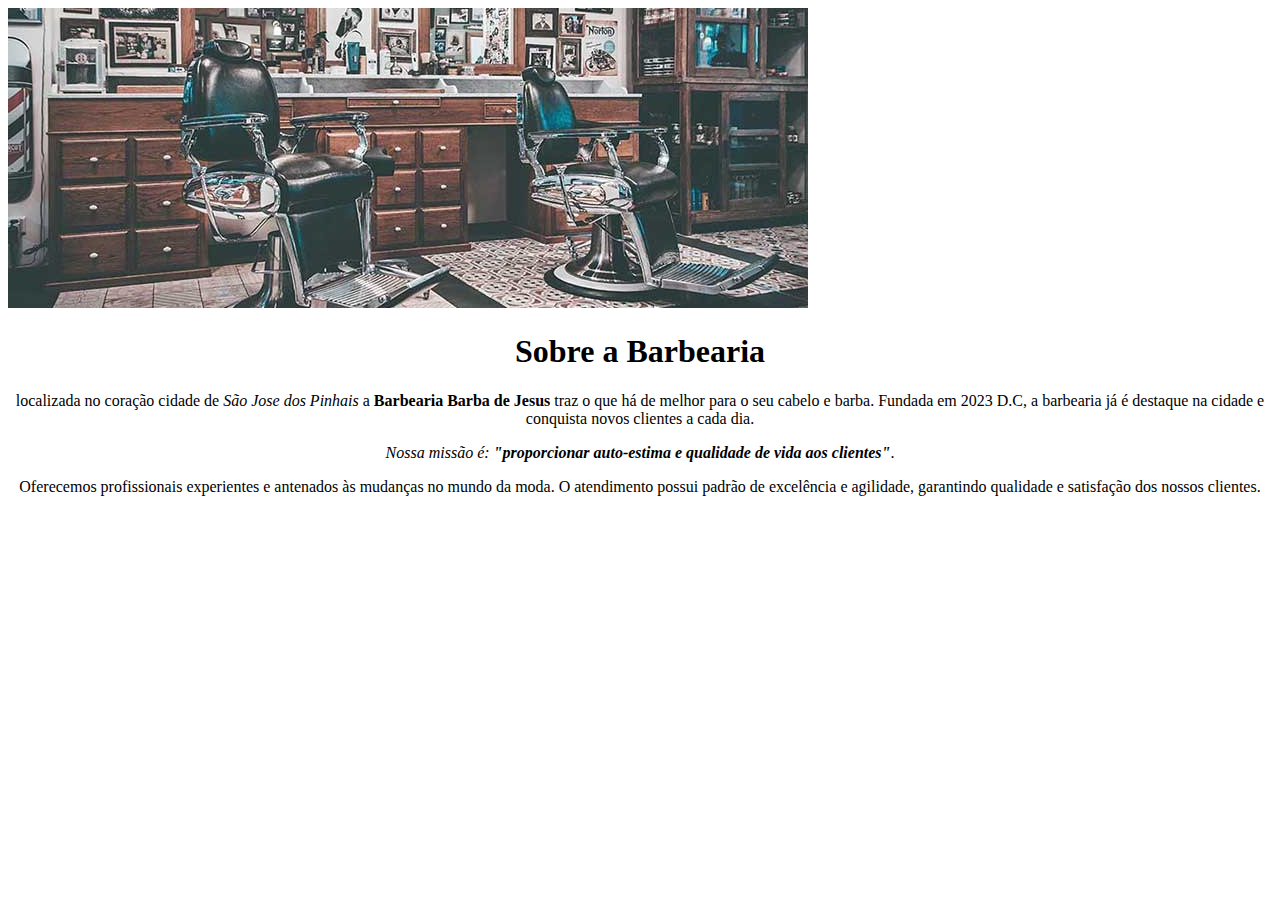
==== index.html @ d4cc12cb "Initial commit" ====
<!DOCTYPE html>
  <html>

  <head>
    <meta charset="utf-8">
    <meta name="viewport" content="width=device-width">
    <title>replit</title>
    <link href="style.css" rel="stylesheet" type="text/css" />
  </head>

  <body>

    <img src="banner.jpg">
    <h1 style="text-align:center">Sobre a Barbearia</h1>

    <p style-align:center>localizada no coração cidade de <em> São Jose dos Pinhais </em> a <strong>Barbearia Barba de Jesus</strong> traz o que há de melhor para o seu cabelo e barba. Fundada em 2023 D.C, a barbearia já é destaque na cidade e conquista novos clientes a cada dia.</p>

    <p> <em> Nossa missão é: <strong>"proporcionar auto-estima e qualidade de vida aos clientes"</strong></em>.</p>

    <p>Oferecemos profissionais experientes e antenados às mudanças no mundo da moda. O atendimento possui padrão de excelência e agilidade, garantindo qualidade e satisfação dos nossos clientes. </p>
  </body>

  </html>
---- style.css ----
p {
  text-align: center;
}
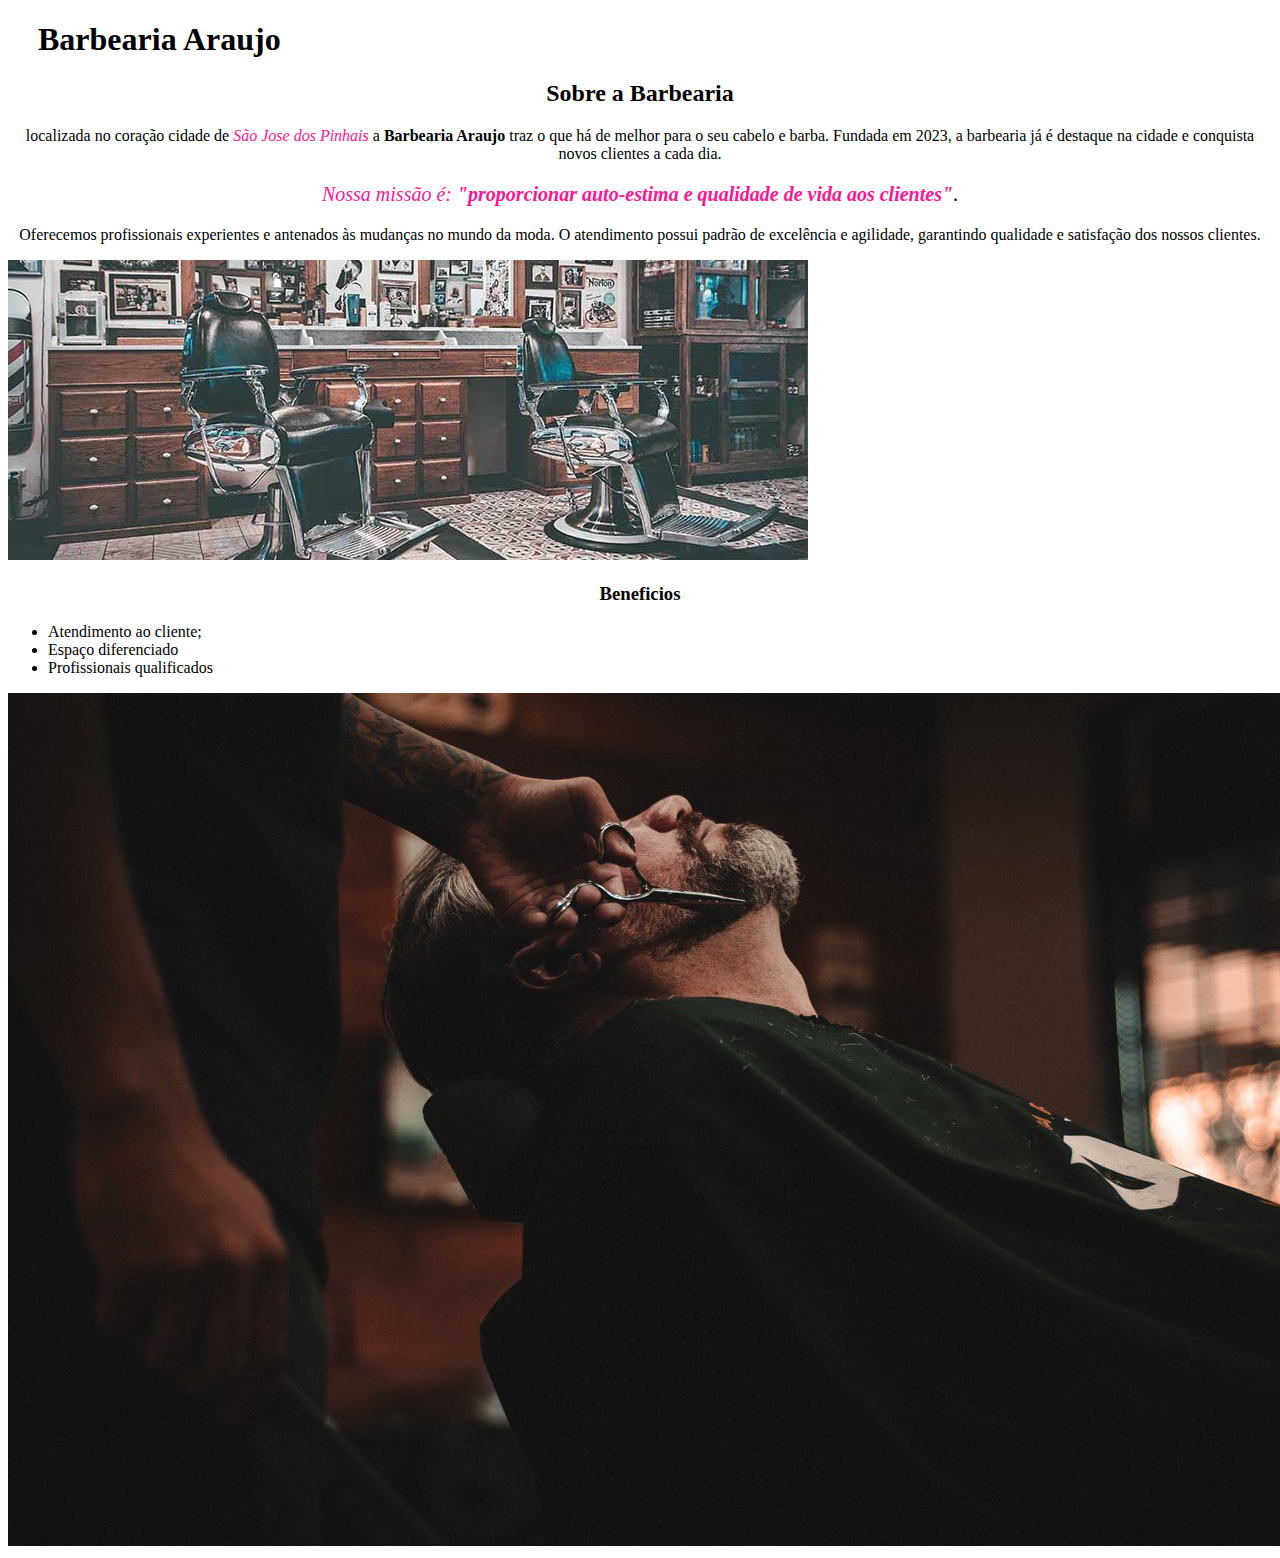
==== commit c604b16c: "23/04/24" ====
--- a/index.html
+++ b/index.html
@@ -9,15 +9,35 @@
   </head>
 
   <body>
+    <header>
+      <h1 class="titulo-principal">Barbearia Araujo</h1>
+    </header>
+    
+    <div class="principal">
+    
+    <h2 class="titulo-centralizado">Sobre a Barbearia</h2>
 
-    <img src="banner.jpg">
-    <h1 style="text-align:center">Sobre a Barbearia</h1>
+    <p style-align:center>localizada no coração cidade de <em> São Jose dos Pinhais </em> a <strong>Barbearia Araujo</strong> traz o que há de melhor para o seu cabelo e barba. Fundada em 2023, a barbearia já é destaque na cidade e conquista novos clientes a cada dia.</p>
 
-    <p style-align:center>localizada no coração cidade de <em> São Jose dos Pinhais </em> a <strong>Barbearia Barba de Jesus</strong> traz o que há de melhor para o seu cabelo e barba. Fundada em 2023 D.C, a barbearia já é destaque na cidade e conquista novos clientes a cada dia.</p>
-
-    <p> <em> Nossa missão é: <strong>"proporcionar auto-estima e qualidade de vida aos clientes"</strong></em>.</p>
+    <p id="missao"> <em> Nossa missão é: <strong>"proporcionar auto-estima e qualidade de vida aos clientes"</strong></em>.</p>
 
     <p>Oferecemos profissionais experientes e antenados às mudanças no mundo da moda. O atendimento possui padrão de excelência e agilidade, garantindo qualidade e satisfação dos nossos clientes. </p>
+    </div>
+    
+    <img src="banner.jpg">
+    
+    <div class="beneficios">
+    <h3 class="titulo-centralizado">Beneficios</h3 >
+
+    
+    <ul>
+<li>Atendimento ao cliente;</li>
+<li>Espaço diferenciado</li>
+ <li>Profissionais qualificados</li>
+    </ul>
+
+<img src=beneficios.jpg>
+    
   </body>
 
   </html>--- a/style.css
+++ b/style.css
@@ -1,3 +1,25 @@
+.titulo-principal{
+  padding-left: 30px;
+}
+
+.principal {
+  baclground-color: #CCCCCC ;
+  padding; 30;
+}
+
+.titulo-centralizado {
+text-align: center;
+}
+
 p {
   text-align: center;
-}+}
+
+#missao{
+  font-size: 20px;
+}
+
+em {
+  color:deeppink;
+}
+
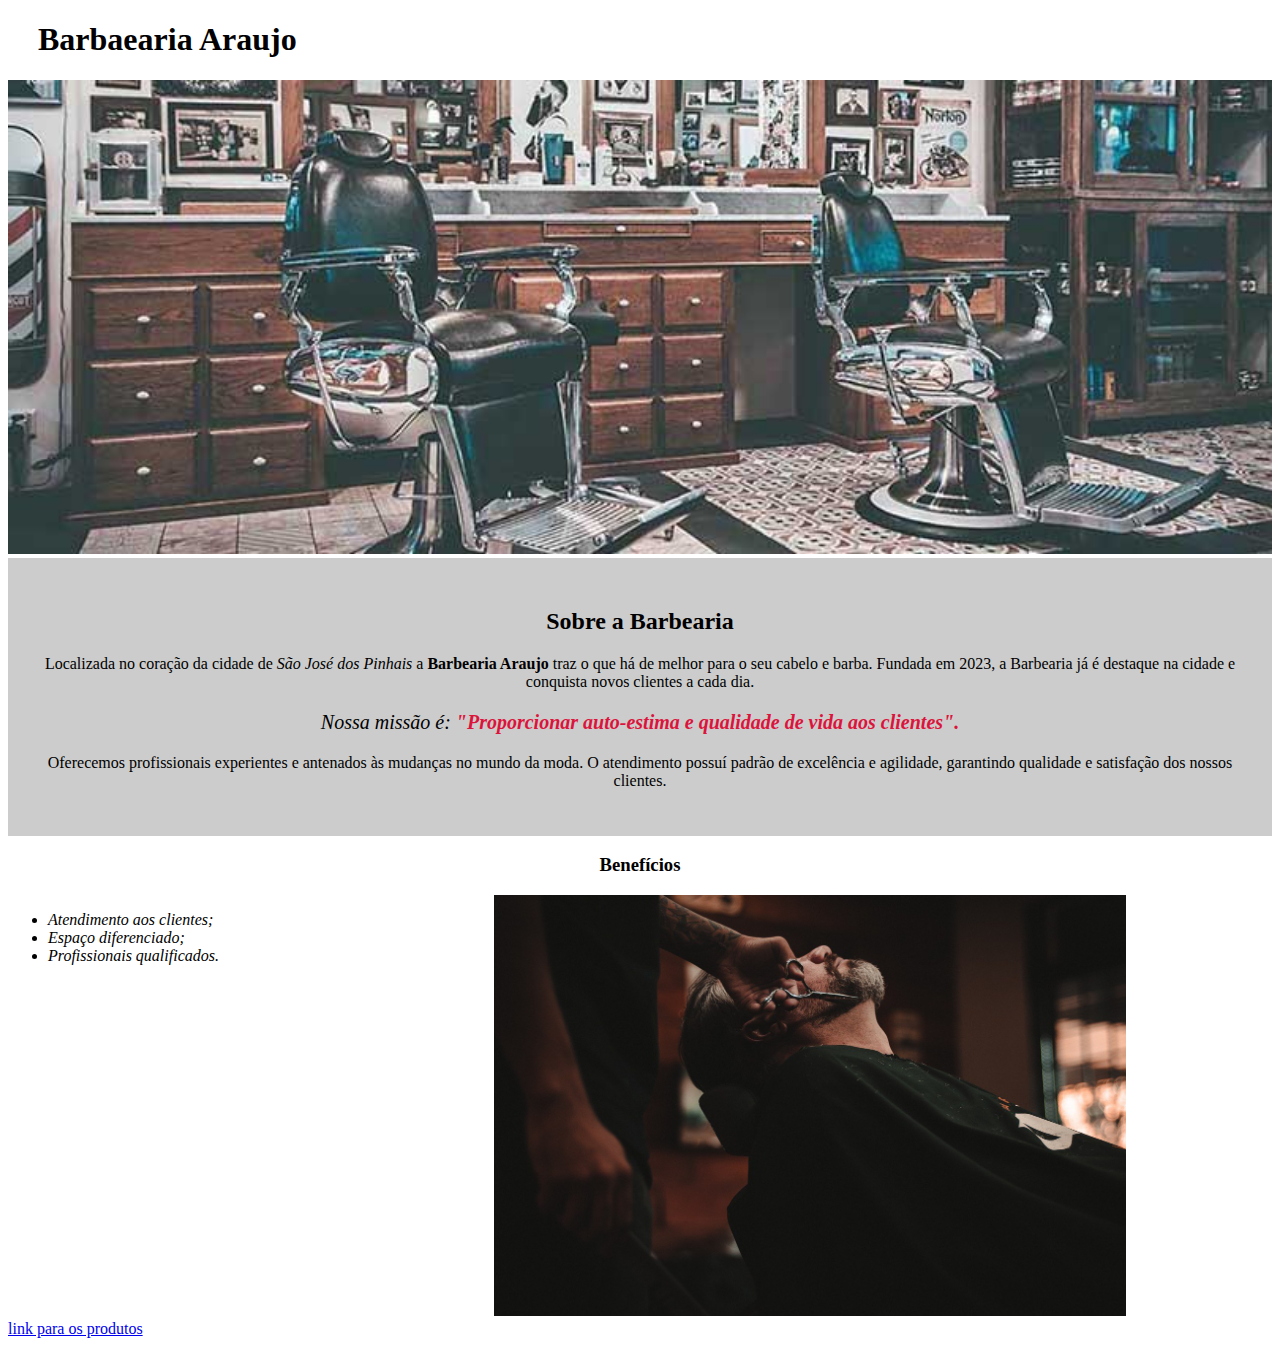
==== commit 2b290df4: "09/05/24" ====
--- a/index.html
+++ b/index.html
@@ -1,43 +1,46 @@
   <!DOCTYPE html>
   <html>
 
-  <head>
-    <meta charset="utf-8">
-    <meta name="viewport" content="width=device-width">
-    <title>replit</title>
-    <link href="style.css" rel="stylesheet" type="text/css" />
-  </head>
+ <head>
+  <meta charset="utf-8">
+  <meta name="viewport" content="width=device-width">
+  <title>replit</title>
+  <link href="style.css" rel="stylesheet" type="text/css" />
+</head>
 
-  <body>
-    <header>
-      <h1 class="titulo-principal">Barbearia Araujo</h1>
-    </header>
-    
-    <div class="principal">
-    
-    <h2 class="titulo-centralizado">Sobre a Barbearia</h2>
+<body>
+  
+  <header>
+    <h1 class="titulo-principal">Barbaearia Araujo</h1>
+  </header>
+  
+  <img id="banner" src="banner.jpg">
 
-    <p style-align:center>localizada no coração cidade de <em> São Jose dos Pinhais </em> a <strong>Barbearia Araujo</strong> traz o que há de melhor para o seu cabelo e barba. Fundada em 2023, a barbearia já é destaque na cidade e conquista novos clientes a cada dia.</p>
+  <div class="principal">
+  
+  <h2 class="titulo-centralizado">Sobre a Barbearia</h2>
 
-    <p id="missao"> <em> Nossa missão é: <strong>"proporcionar auto-estima e qualidade de vida aos clientes"</strong></em>.</p>
+  <p>Localizada no coração da cidade de <em> São José dos Pinhais </em> a <strong>Barbearia Araujo</strong> traz o que há de melhor para o seu cabelo e barba. Fundada em 2023, a Barbearia já é destaque na cidade e conquista novos clientes a cada dia.</p>
 
-    <p>Oferecemos profissionais experientes e antenados às mudanças no mundo da moda. O atendimento possui padrão de excelência e agilidade, garantindo qualidade e satisfação dos nossos clientes. </p>
+  <p id="missao"> <em>Nossa missão é: <strong>"Proporcionar auto-estima e qualidade de vida aos clientes".</strong></em></p>
+
+  <p>Oferecemos profissionais experientes e antenados às mudanças no mundo da moda. O atendimento possuí padrão de excelência e agilidade, garantindo qualidade e satisfação dos nossos clientes.</p>
     </div>
-    
-    <img src="banner.jpg">
-    
+
     <div class="beneficios">
-    <h3 class="titulo-centralizado">Beneficios</h3 >
+  <h3 class="titulo-centralizado">Benefícios</h3>
+  
+  <ul>
+    <li class="item">Atendimento aos clientes;</li>
+    <li class="item">Espaço diferenciado;</li>
+    <li class="item">Profissionais qualificados.</li>
+  </ul>
 
-    
-    <ul>
-<li>Atendimento ao cliente;</li>
-<li>Espaço diferenciado</li>
- <li>Profissionais qualificados</li>
-    </ul>
+  <img src="beneficios.jpg" id="beneficios">
 
-<img src=beneficios.jpg>
-    
-  </body>
+      </div>
+<a href="produtos.html" > link para os produtos</a> 
+      
+</body>
 
-  </html>+</html>--- a/style.css
+++ b/style.css
@@ -2,13 +2,13 @@
   padding-left: 30px;
 }
 
-.principal {
-  baclground-color: #CCCCCC ;
-  padding; 30;
+.principal{
+  background-color: #CCCCCC;
+  padding: 30px;
 }
 
-.titulo-centralizado {
-text-align: center;
+.titulo-centralizado{
+  text-align: center;
 }
 
 p {
@@ -19,7 +19,25 @@
   font-size: 20px;
 }
 
-em {
-  color:deeppink;
+em strong{
+  color: crimson;
 }
 
+#banner{
+  width: 100%;
+}
+
+ul {
+  display: inline-block;
+  vertical-align: top;
+  width: 20%;
+  margin-right: 15%;
+}
+
+#beneficios {
+  width: 50%;
+}
+
+.item {
+  font-style: italic;
+}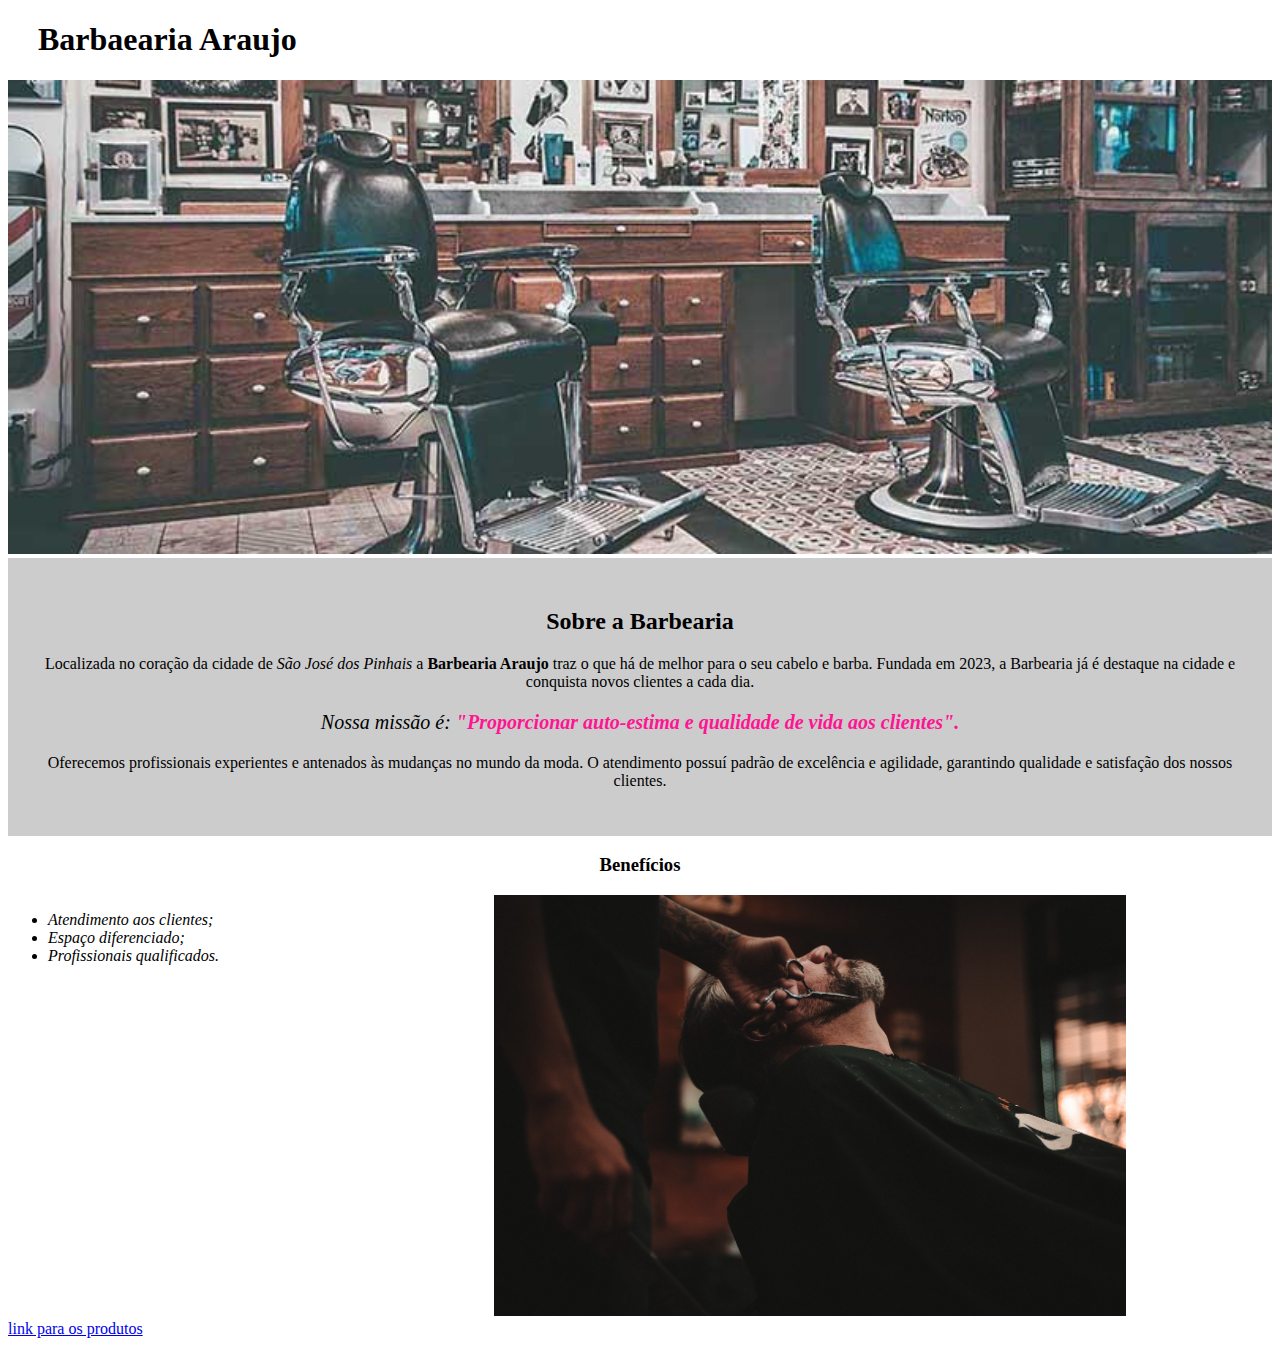
==== commit 1cd4b05a: "27/05/24" ====
--- a/index.html
+++ b/index.html
@@ -1,7 +1,7 @@
   <!DOCTYPE html>
-  <html>
+<html>
 
- <head>
+<head>
   <meta charset="utf-8">
   <meta name="viewport" content="width=device-width">
   <title>replit</title>
@@ -37,10 +37,9 @@
   </ul>
 
   <img src="beneficios.jpg" id="beneficios">
+      </div>
 
-      </div>
-<a href="produtos.html" > link para os produtos</a> 
-      
+  <a href="produtos.html"> link para os produtos </a>
 </body>
 
 </html>--- a/style.css
+++ b/style.css
@@ -20,7 +20,7 @@
 }
 
 em strong{
-  color: crimson;
+  color: deeppink;
 }
 
 #banner{
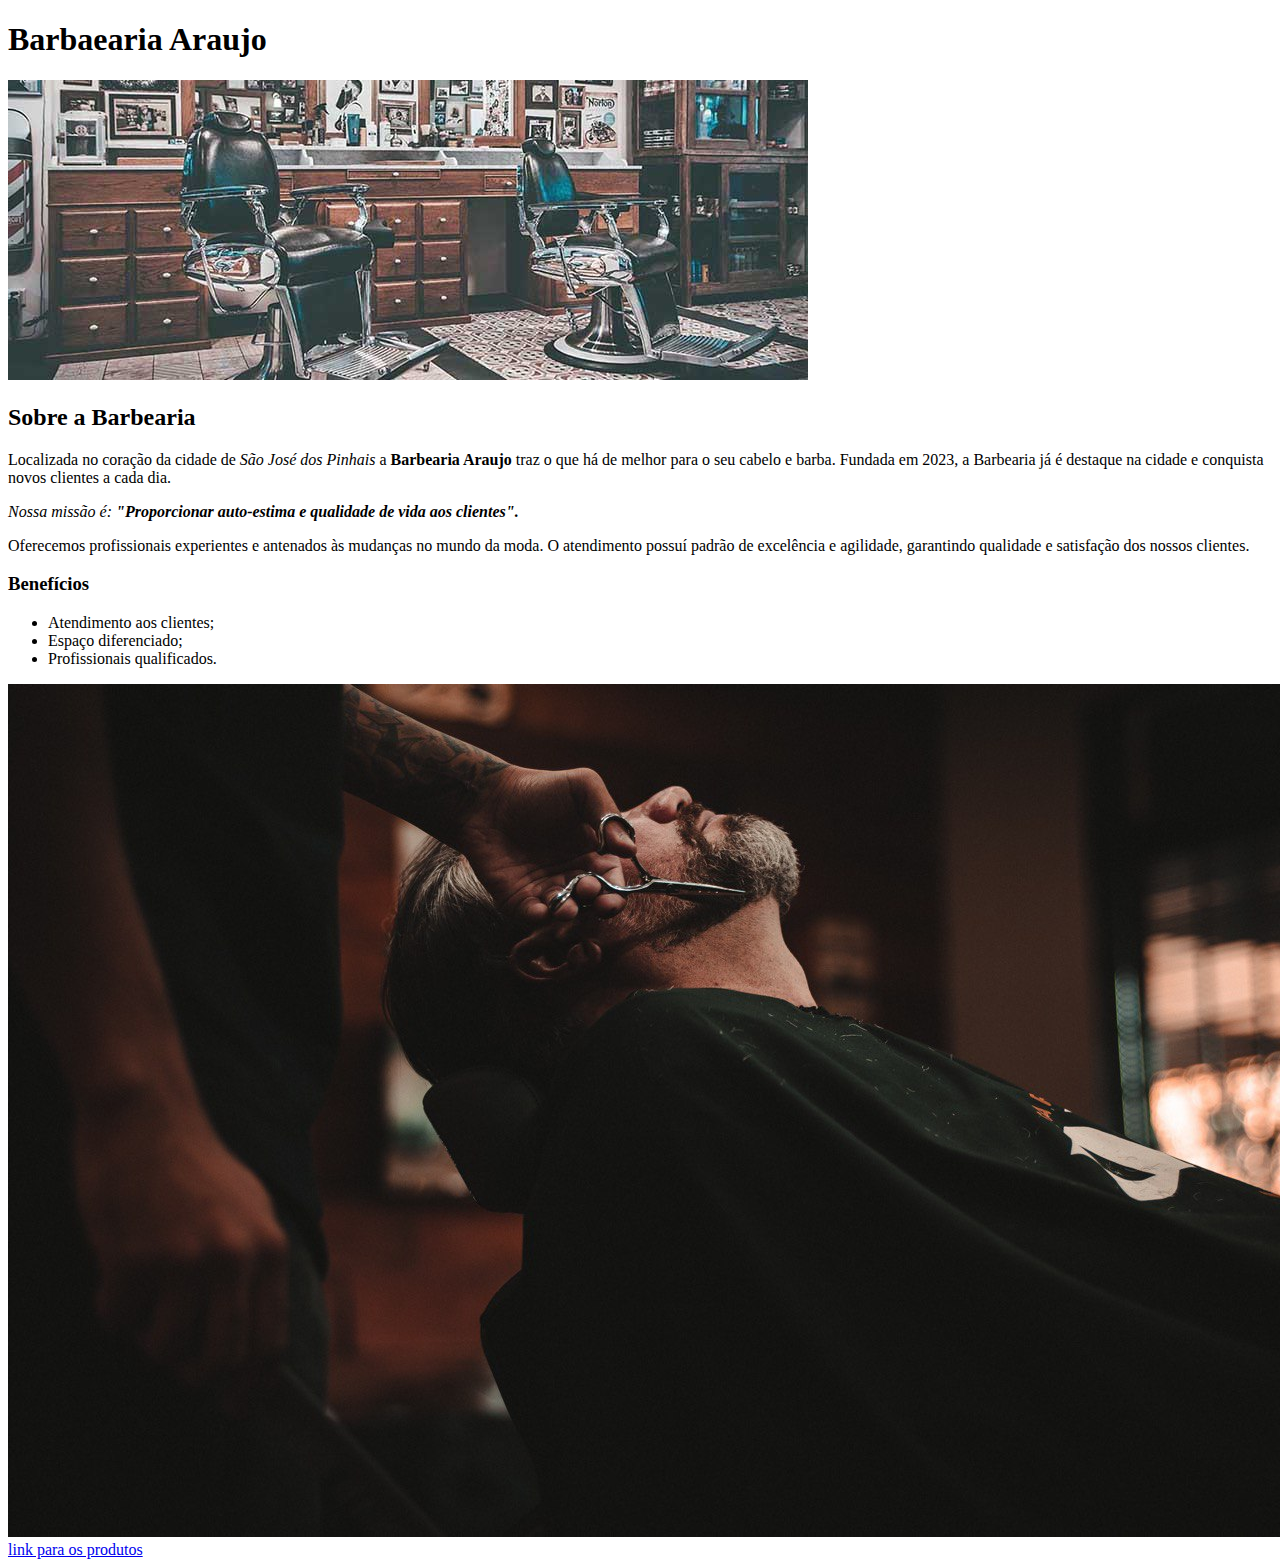
==== commit 522afea3: "17/06/24" ====
--- a/index.html
+++ b/index.html
@@ -4,8 +4,7 @@
 <head>
   <meta charset="utf-8">
   <meta name="viewport" content="width=device-width">
-  <title>replit</title>
-  <link href="style.css" rel="stylesheet" type="text/css" />
+  <title>Home - Barbearia Araujo</title>
 </head>
 
 <body>
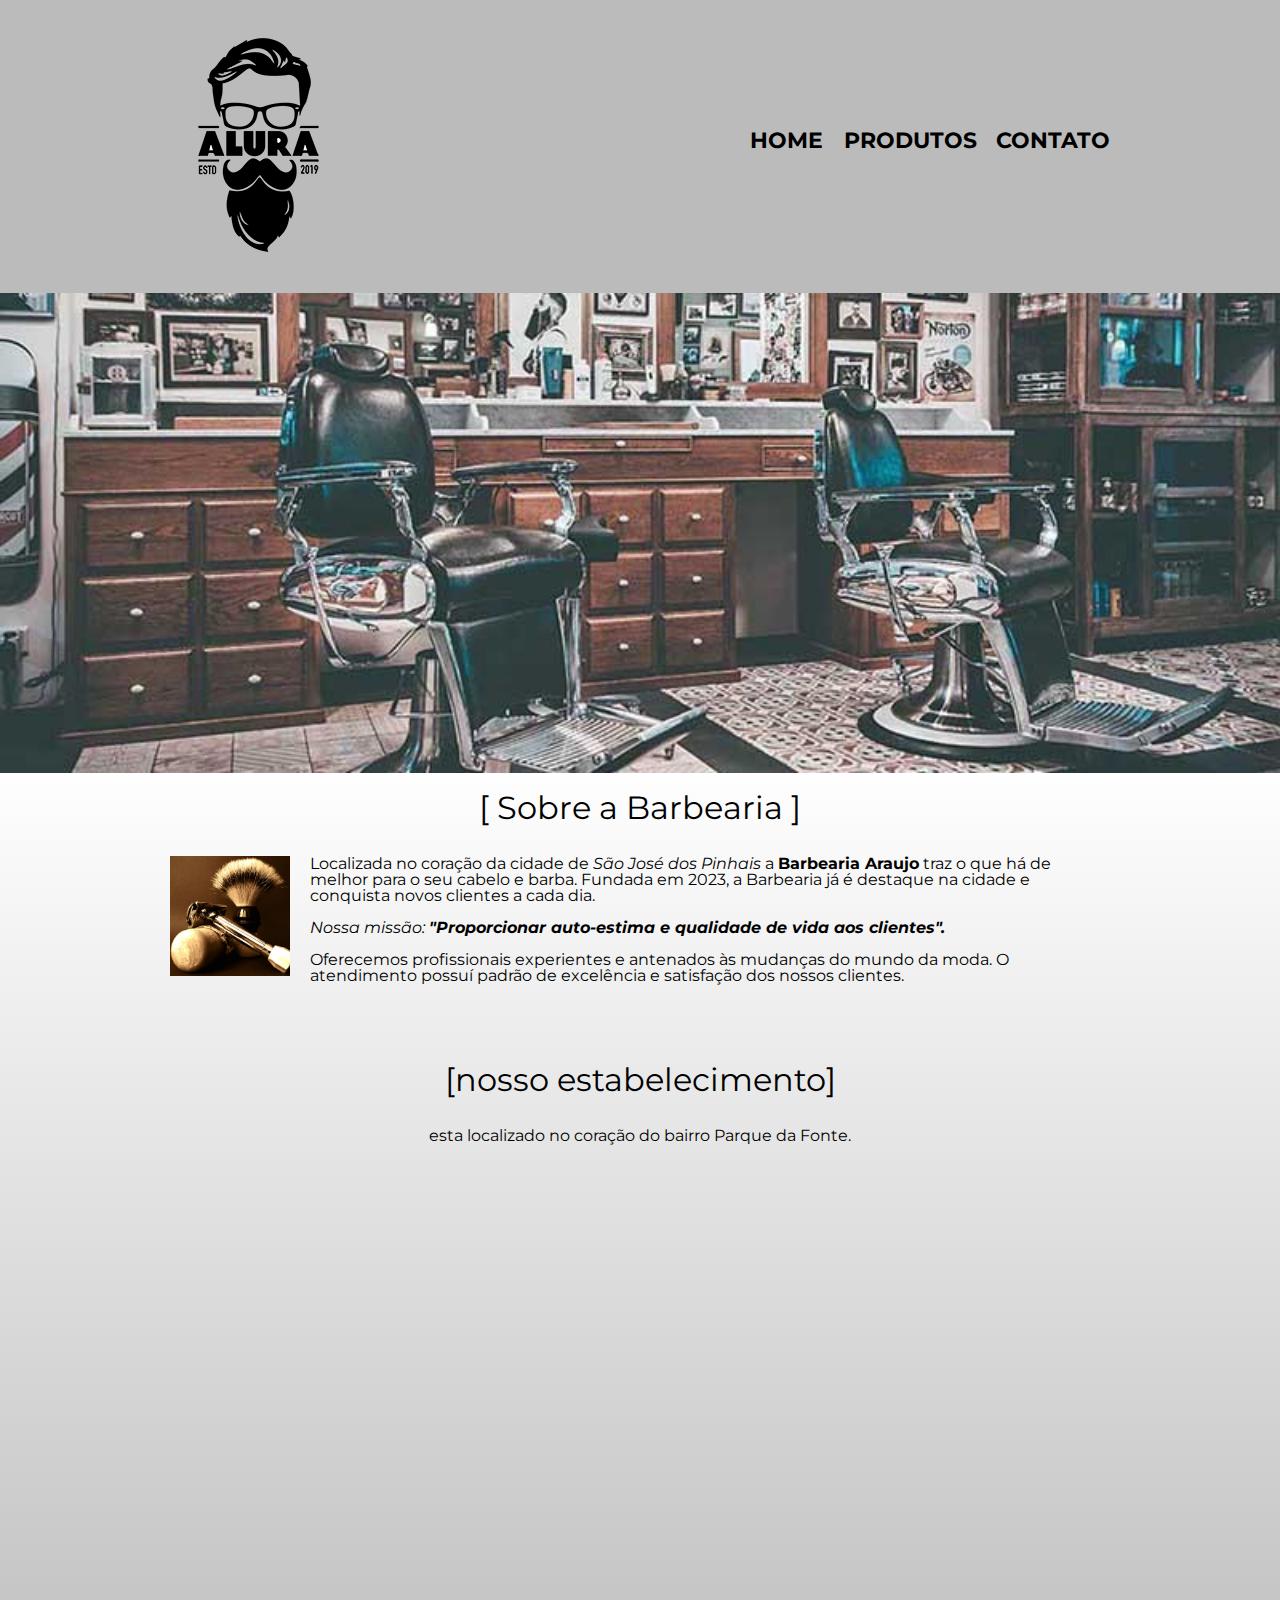
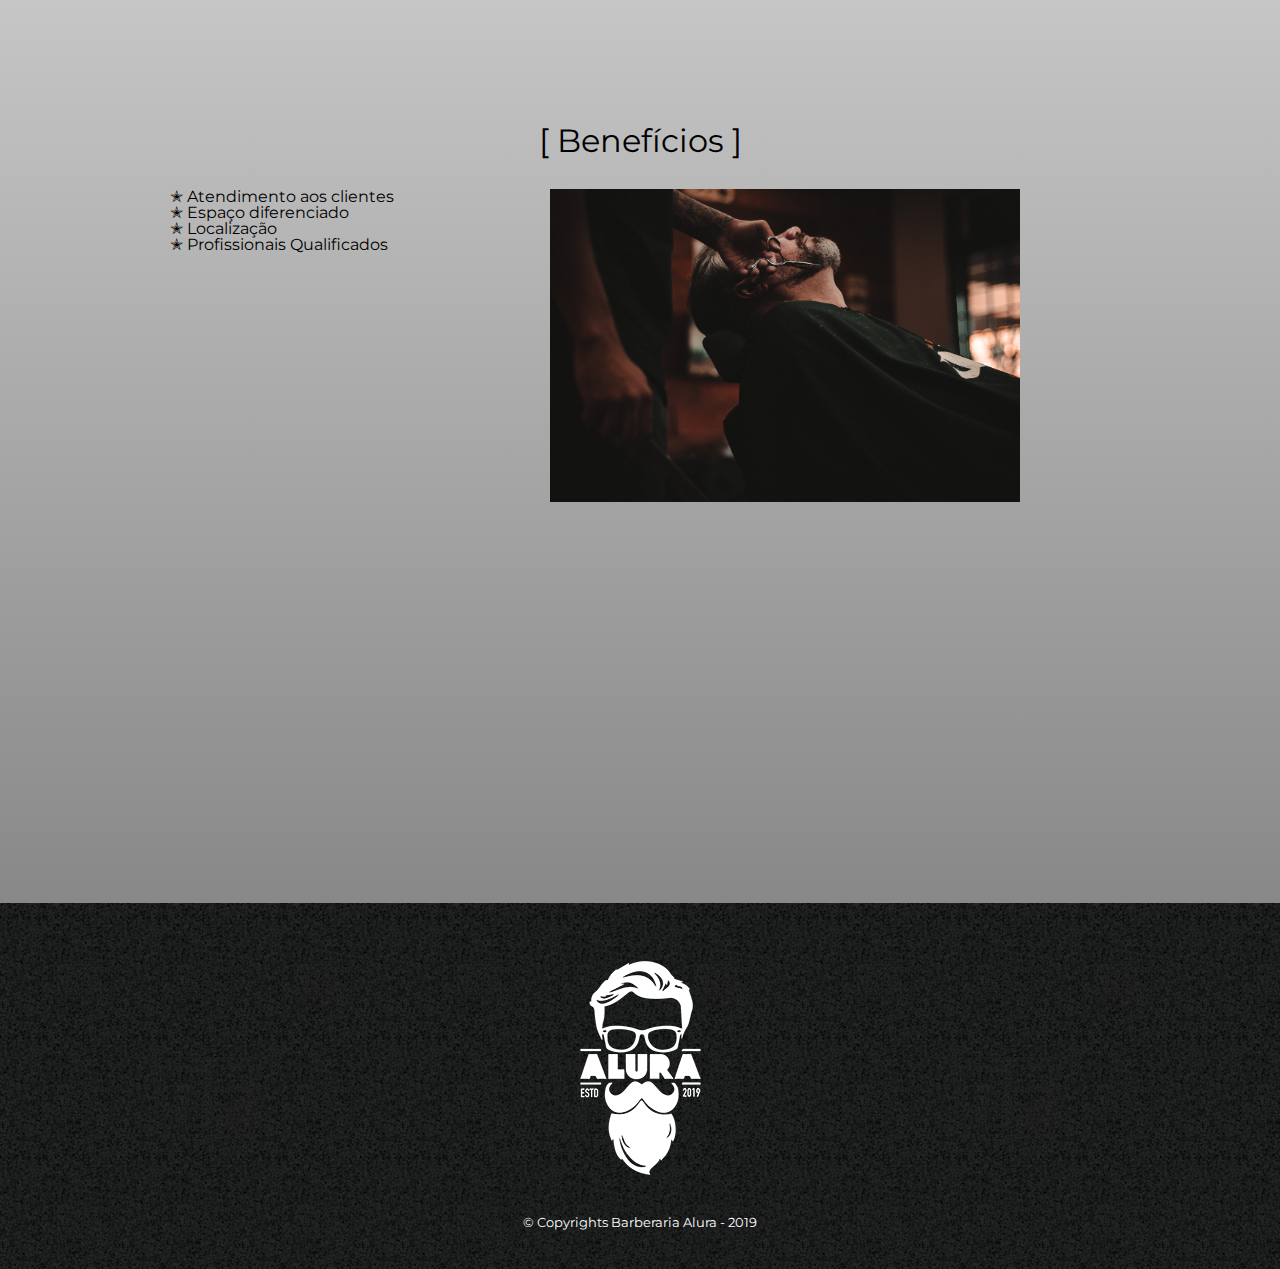
==== commit 549bd9fe: "31/07/24" ====
--- a/index.html
+++ b/index.html
@@ -1,44 +1,94 @@
-  <!DOCTYPE html>
+<!DOCTYPE html>
 <html>
 
 <head>
-  <meta charset="utf-8">
+  <meta charset="UTF-8">
   <meta name="viewport" content="width=device-width">
+  <link rel="stylesheet" href="reset.css">
+  <link rel="stylesheet" href="produtos.css">
   <title>Home - Barbearia Araujo</title>
 </head>
 
 <body>
-  
   <header>
-    <h1 class="titulo-principal">Barbaearia Araujo</h1>
+    <div class="caixa">
+      <h1> <img src="logo.png"> </h1>
+
+      <nav>
+        <ul>
+          <li> <a href="index.html"> Home </a> </li>
+          <li> <a href="produtos.html"> Produtos</a> </li>
+          <li> <a href="contato.html"> Contato</a> </li>
+        </ul>
+      </nav>
+    </div>
   </header>
-  
-  <img id="banner" src="banner.jpg">
 
-  <div class="principal">
-  
-  <h2 class="titulo-centralizado">Sobre a Barbearia</h2>
+  <img src="banner.jpg" class="banner">
 
-  <p>Localizada no coração da cidade de <em> São José dos Pinhais </em> a <strong>Barbearia Araujo</strong> traz o que há de melhor para o seu cabelo e barba. Fundada em 2023, a Barbearia já é destaque na cidade e conquista novos clientes a cada dia.</p>
+  <main>
+    <section class="principal">
+      <h2 class="titulo-principal"> Sobre a Barbearia </h2>
 
-  <p id="missao"> <em>Nossa missão é: <strong>"Proporcionar auto-estima e qualidade de vida aos clientes".</strong></em></p>
+      <img src="utensilios.jpg" class="utensilios" alt="Utensílios utilizados por barbeiros.">
 
-  <p>Oferecemos profissionais experientes e antenados às mudanças no mundo da moda. O atendimento possuí padrão de excelência e agilidade, garantindo qualidade e satisfação dos nossos clientes.</p>
-    </div>
+      <p>Localizada no coração da cidade de <em>São José dos Pinhais</em> a <strong>Barbearia Araujo</strong> traz o que há de melhor para o seu cabelo e barba. Fundada em 2023, a Barbearia já é destaque na cidade e conquista novos clientes a cada dia. </p>
 
-    <div class="beneficios">
-  <h3 class="titulo-centralizado">Benefícios</h3>
-  
-  <ul>
-    <li class="item">Atendimento aos clientes;</li>
-    <li class="item">Espaço diferenciado;</li>
-    <li class="item">Profissionais qualificados.</li>
-  </ul>
+      <p class="missao"> <em>Nossa missão: <strong>"Proporcionar auto-estima e qualidade de vida aos clientes".</strong></em></p>
 
-  <img src="beneficios.jpg" id="beneficios">
-      </div>
+      <p>Oferecemos profissionais experientes e antenados às mudanças do mundo da moda. O atendimento possuí padrão de excelência e satisfação dos nossos clientes.</p>
+    </section>
 
-  <a href="produtos.html"> link para os produtos </a>
+    <section class="mapa">
+
+      <h3 class="titulo-principal">nosso estabelecimento</h3> 
+      <p>esta localizado no coração do bairro Parque da Fonte.</p>
+        <div class="mapa-conteudo">
+          <iframe
+
+src="https://www.google.com/maps/embed?pb=!1m18!1m12!1m3!1d3601.1049115282526!2
+
+d-49.17483812364241!3d-25.501547435728128!2m3!1f0!2f0!3f0!3m2!1i1024!2i768!4f13.1!3
+
+m3!1m2!1s0x94dcf0fa63f5dcdf%3A0xabffc9b368410955!2sLindaura%20R%20Lucas%2C%
+
+20C%20E%20Prof-Ef%20M!5e0!3m2!1spt-BR!2sbr!4v1721858175257!5m2!1spt-BR!2sbr"
+
+width="100%" height="450" style="border:0;" allowfullscreen="" loading="lazy"
+
+referrerpolicy="no-referrer-when-downgrade"></iframe>
+        </div>
+
+
+    </section>
+
+    <section class="beneficios">
+      <h3 class="titulo-principal"> Benefícios </h3>
+
+      <ul class="lista-beneficios">
+        <li class="item"> Atendimento aos clientes </li>
+        <li class="item"> Espaço diferenciado </li>
+        <li class="item"> Localização </li>
+        <li class="item"> Profissionais Qualificados </li>
+      </ul>
+
+      <img src="beneficios.jpg" class="imagem-beneficios">
+
+<div class="video">
+  <iframe width="560" height="315"
+  src="https://www.youtube.com/embed/8pWtdanVz3I?si=vKnV4GuCFSkPTn9B"
+  title="YouTube video player" frameborder="0" allow="accelerometer; autoplay;
+  clipboard-write; encrypted-media; gyroscope; picture-in-picture; web-share"
+  referrerpolicy="strict-origin-when-cross-origin" allowfullscreen></iframe>
+</div>
+
+    </section>
+  </main>
+
+  <footer>
+    <img src="logo-branco.png">
+    <p class="copyright"> &#169; Copyrights Barberaria Alura - 2019</p>
+  </footer>
 </body>
 
 </html>--- a/produtos.css
+++ b/produtos.css
@@ -0,0 +1,243 @@
+@import url('https://fonts.googleapis.com/css2?family=Montserrat:ital,wght@0,100..900;1,100..900&display=swap');
+
+body{
+  font-family: 'Montserrat', sans-serif;
+  color: #000000;
+}
+
+header {
+  background: #BBBBBB;
+  padding: 20px 0;
+}
+
+.caixa{
+  width: 940px;
+  position: relative;
+  margin: 0 auto;
+}
+
+nav {
+  position: absolute;
+  top: 110px;
+  right: 0;
+}
+
+nav li{
+  display: inline;
+  margin-left: 15px;
+}
+
+nav a{
+  color: #000000;
+  text-decoration: none;
+  font-weight: bold;
+  font-size: 22px;
+  text-transform: uppercase;
+}
+
+nav a:hover{
+  color: #C78C19;
+  text-decoration: underline;
+}
+
+.produtos{
+  width: 940px;
+  margin: 0 auto;
+  padding: 50px;
+}
+
+.produtos li{
+  display: inline-block;
+  text-align: center;
+  width: 30%;
+  vertical-align: top;
+  margin: 0 1.5%;
+  padding: 30px 20px;
+  box-sizing: border-box;
+  border: 2px solid #000000;
+  border-radius: 10px;
+}
+
+.produtos h2{
+  font-size: 30px;
+  font-weight: bold;
+}
+
+.produto-descricao{
+  font-size: 18px;
+}
+
+.produto-preco{
+  font-size: 22px;
+  font-weight: bold;
+  margin: 10px 0 0 0;
+}
+
+.produtos li:hover{
+  border-color: #C78C19;
+}
+
+.produtos li:hover h2{
+  font-size: 34px;
+}
+
+.produtos li:active{
+  border-color: #088C19;
+}
+
+footer{
+  text-align: center;
+  background: url(bg.jpg);
+  padding: 40px 0;
+}
+
+.copyright{
+  color: #FFFFFF;
+  font-size: 13px;
+  margin-top: 20px;
+}
+
+main{
+  background: linear-gradient(#FEFEFE, #888888);
+}
+
+form{
+  margin: 40px 0;
+}
+
+form label, form legend{
+  display: block;
+  font-size: 20px;
+  margin-bottom: 10px;
+}
+
+.input-padrao{
+  display: block;
+  margin-bottom: 20px;
+  padding: 10px 25px;
+  width: 50%;
+}
+
+.checkbox{
+  margin: 20px 0;
+}
+
+.enviar{
+  width: 40%;
+  padding: 15px 0;
+  background: orange;
+  color: white;
+  font-weight: bold;
+  font-size: 20px;
+  border: none;
+  border-radius: 5px;
+  cursor: pointer;
+  transition: 1s;
+}
+
+.enviar:hover{
+  background: darkorange;
+  transform: scale(1.1);
+}
+
+table{
+  margin: 20px 0 40px 0;
+}
+
+thead{
+  background: #555555;
+  color: #FFFFFF;
+  font-weight: bold;
+}
+
+th, td{
+  border: 2px solid #000000;
+  padding: 10px 15px;
+}
+
+.banner{
+  width: 100%
+}
+
+.titulo-principal{
+  text-align: center;
+  font-size: 2em;
+  margin: 0 0 1em;
+  clear: left;
+}
+
+.utensilios{
+  width: 120px;
+  margin: 0 20px 20px 0;
+  float: left;
+}
+
+.principal{
+  padding: 1em 0;
+  width: 940px;
+  margin: 0 auto;
+}
+
+.principal p{
+  margin: 0 0 1em;
+}
+
+.principal strong{
+  font-weight: bold;
+}
+
+.principal em{
+  font-style: italic;
+}
+
+.beneficios{
+  padding: 3em 0;
+  width: 940px;
+  margin: 0 auto;
+}
+
+.lista-beneficios{
+  width: 40%;
+  display: inline-block;
+  vertical-align: top;
+}
+
+.lista-beneficios .item:before{
+  content: "✭" 
+}
+
+.lista-beneficios .item:firt-child{
+  font-weight: bold;
+}
+
+.titulo-principal:before{
+  content: "[";
+}
+
+.titulo-principal:after{
+  content: "]";
+}
+
+.imagem-beneficios{
+  width: 50%;
+}
+
+.mapa{
+  padding: 3em 0;
+  width: 940px;
+  margin: 0 auto;
+
+}
+
+.mapa p{
+  margin: 0 0 2em;
+  text-align: center;
+}
+.mapa-conteudo{
+  width: 940px;
+  margin: 0 auto;
+}
+.video{
+  width: 560px;
+  margin: 1em auto;
+}